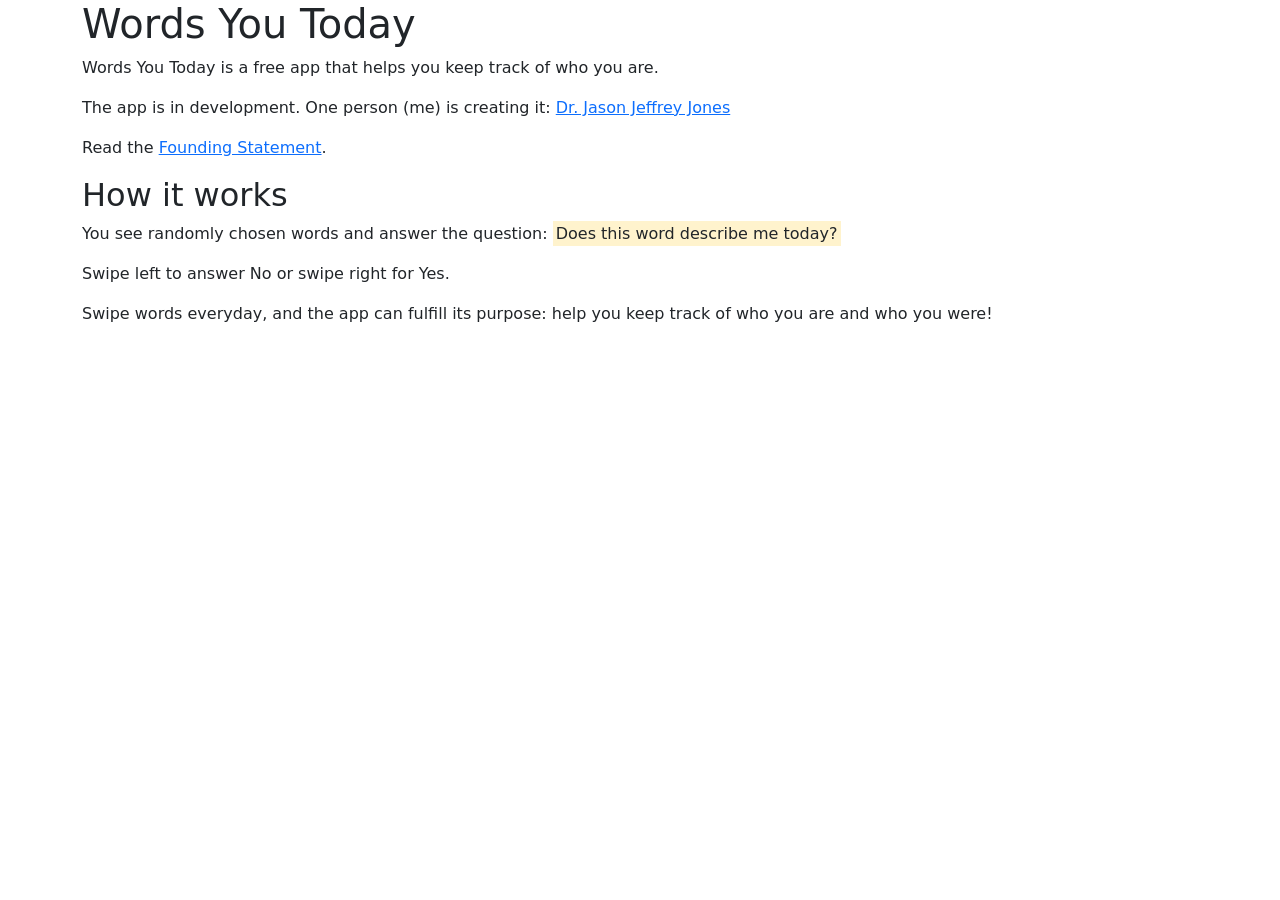
==== index.html @ e4ca312a "Initial commit" ====
<!doctype html>
<html lang="en">
  <head>
    <meta charset="utf-8">
    <meta name="viewport" content="width=device-width, initial-scale=1, shrink-to-fit=no">
    <meta name="description" content="An app to record your daily self">
    <meta name="author" content="Jason Jeffrey Jones">
    <title>Words You Today by Dr. Jason Jeffrey Jones</title>
    <link href="https://cdn.jsdelivr.net/npm/bootstrap@5.3.3/dist/css/bootstrap.min.css" rel="stylesheet" integrity="sha384-QWTKZyjpPEjISv5WaRU9OFeRpok6YctnYmDr5pNlyT2bRjXh0JMhjY6hW+ALEwIH" crossorigin="anonymous">
  </head>

  <body>
  <div class="container">

	<h1>Words You Today</h1>
	<p>Words You Today is a free app that helps you keep track of who you are.</p>
	<p>The app is in development.  One person (me) is creating it: <a href="https://jasonjones.ninja">Dr. Jason Jeffrey Jones</a></p>
	<p>Read the <a href="https://jasonjones.ninja">Founding Statement</a>.</p>
	<h2>How it works</h2>
	<p>You see randomly chosen words and answer the question: <mark>Does this word describe me today?</mark></p>
	<p>Swipe left to answer No or swipe right for Yes.</p>
	<p>Swipe words everyday, and the app can fulfill its purpose: help you keep track of who you are and who you were!</p>
	<p>&nbsp;</p>
	
    <script src="https://cdn.jsdelivr.net/npm/bootstrap@5.3.3/dist/js/bootstrap.bundle.min.js" integrity="sha384-YvpcrYf0tY3lHB60NNkmXc5s9fDVZLESaAA55NDzOxhy9GkcIdslK1eN7N6jIeHz" crossorigin="anonymous"></script>

  </div>
  </body>
</html>
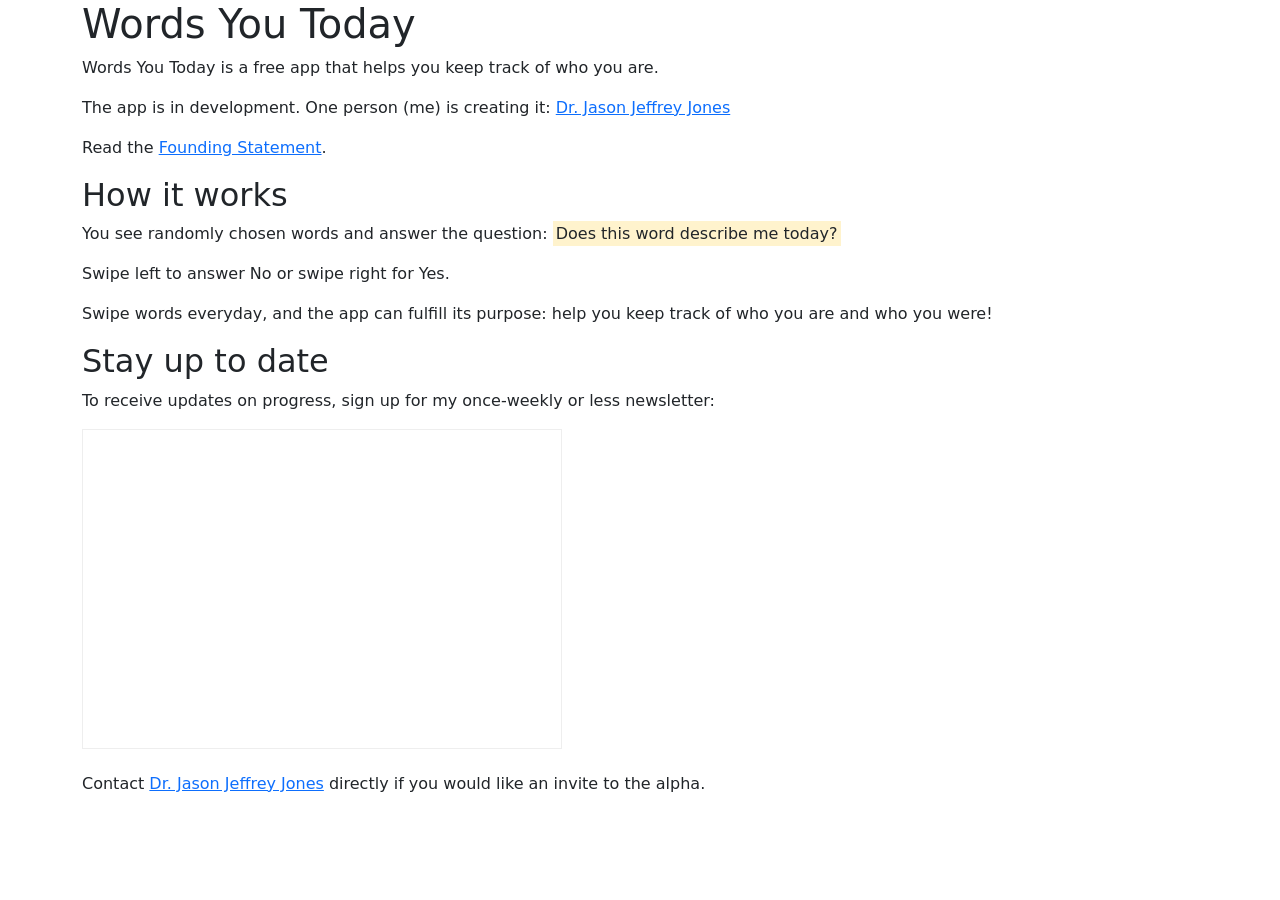
==== commit 53205a72: "added newsletter signup" ====
--- a/index.html
+++ b/index.html
@@ -15,11 +15,15 @@
 	<h1>Words You Today</h1>
 	<p>Words You Today is a free app that helps you keep track of who you are.</p>
 	<p>The app is in development.  One person (me) is creating it: <a href="https://jasonjones.ninja">Dr. Jason Jeffrey Jones</a></p>
-	<p>Read the <a href="https://jasonjones.ninja">Founding Statement</a>.</p>
+	<p>Read the <a href="https://jasonjones.ninja/words-you-today/founding-statement.html">Founding Statement</a>.</p>
 	<h2>How it works</h2>
 	<p>You see randomly chosen words and answer the question: <mark>Does this word describe me today?</mark></p>
 	<p>Swipe left to answer No or swipe right for Yes.</p>
 	<p>Swipe words everyday, and the app can fulfill its purpose: help you keep track of who you are and who you were!</p>
+	<h2>Stay up to date</h2>
+	<p>To receive updates on progress, sign up for my once-weekly or less newsletter:</p>
+	<p><iframe src="https://jasonjeffreyjones.substack.com/embed" width="480" height="320" style="border:1px solid #EEE; background:white;" frameborder="0" scrolling="no"></iframe></p>
+	<p>Contact <a href="https://jasonjones.ninja">Dr. Jason Jeffrey Jones</a> directly if you would like an invite to the alpha.</p>
 	<p>&nbsp;</p>
 	
     <script src="https://cdn.jsdelivr.net/npm/bootstrap@5.3.3/dist/js/bootstrap.bundle.min.js" integrity="sha384-YvpcrYf0tY3lHB60NNkmXc5s9fDVZLESaAA55NDzOxhy9GkcIdslK1eN7N6jIeHz" crossorigin="anonymous"></script>
